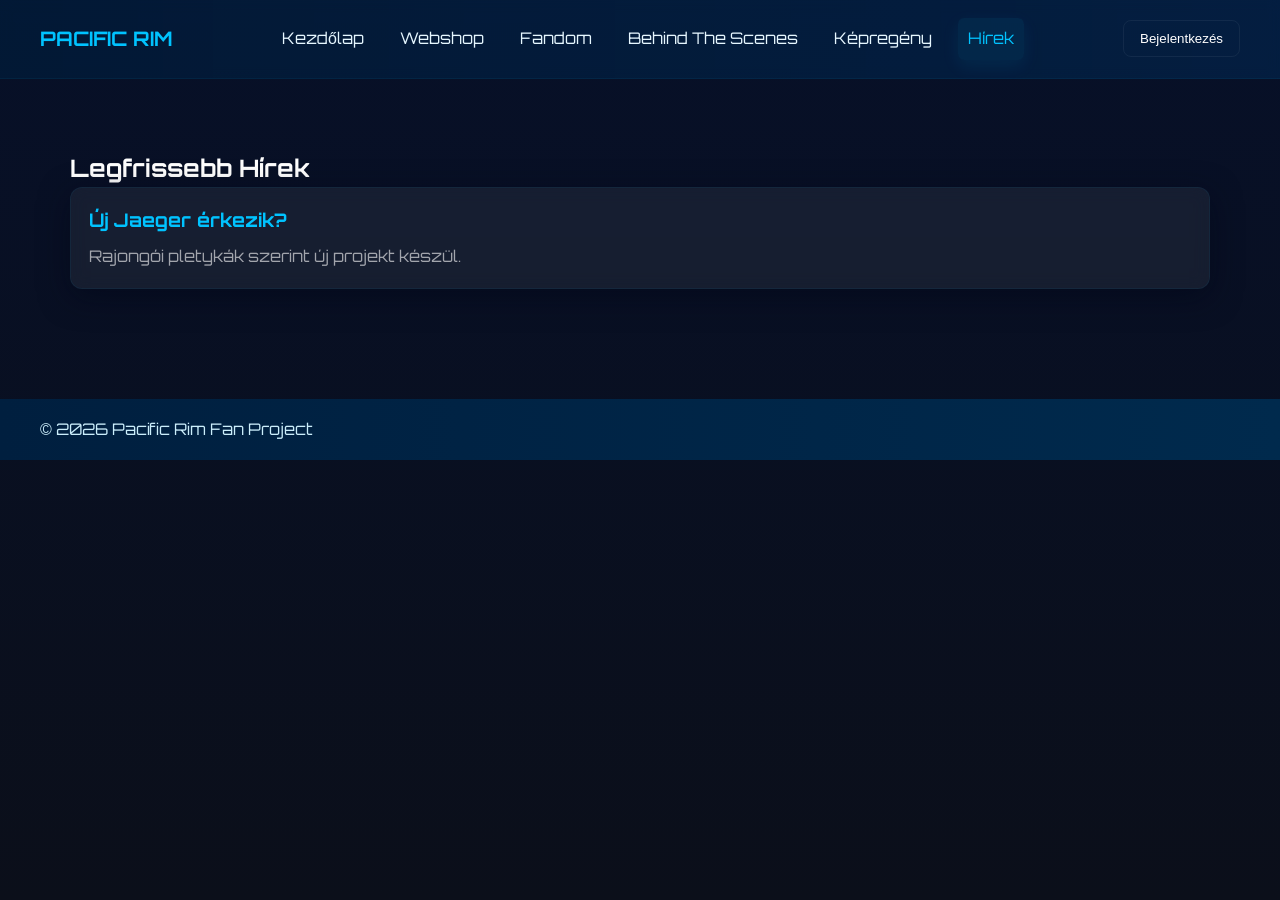
==== hirek.html @ d1afdade "Pacific Rim" ====
<!DOCTYPE html>
<html lang="hu">
<head>
<meta charset="UTF-8">
<title>Hírek - Pacific Rim</title>
<link rel="stylesheet" href="styles.css">
<script src="script.js" defer></script>
</head>
<body data-page="hirek">
<!-- ...existing code... -->
<header class="site-header">
  <div class="left"><div class="logo">PACIFIC RIM</div></div>
  <nav class="main-nav" aria-label="Fő navigáció">
    <a href="index.html">Kezdőlap</a>
    <a href="webshop.html">Webshop</a>
    <a href="fandom.html">Fandom</a>
    <a href="bts.html">Behind The Scenes</a>
    <a href="kepregeny.html">Képregény</a>
    <a href="hirek.html" class="active">Hírek</a>
  </nav>
  <div class="user-area">
    <button id="loginBtn" class="btn ghost">Bejelentkezés</button>
    <div id="userMenu" class="user-menu hidden">
      <span id="userName" class="user-name"></span>
      <button id="logoutBtn" class="btn small">Kijelentkezés</button>
    </div>
    <button id="mobileToggle" class="mobile-toggle" aria-label="Menü">☰</button>
  </div>
</header>

<main class="container">
  <section class="section">
    <h2>Legfrissebb Hírek</h2>

    <div class="card">
      <h3>Új Jaeger érkezik?</h3>
      <p>Rajongói pletykák szerint új projekt készül.</p>
    </div>

  </section>
</main>

<footer class="site-footer">
  <div>© 2026 Pacific Rim Fan Project</div>
</footer>
</body>
</html>
---- styles.css ----
@import url('https://fonts.googleapis.com/css2?family=Orbitron:wght@400;700&display=swap');

:root{
  --bg:#0b0f1a;
  --accent:#00c3ff;
  --accent-2:#ff6a00;
  --glass: rgba(255,255,255,0.06);
  --muted: rgba(255,255,255,0.6);
}

*{margin:0;padding:0;box-sizing:border-box}
html,body{height:100%}
body{
  font-family:'Orbitron',sans-serif;
  background:linear-gradient(180deg,#071028 0%,var(--bg) 100%);
  color:#fff;
  -webkit-font-smoothing:antialiased;
  line-height:1.6;
  min-height:100vh;
}

/* Header */
.site-header{
  display:flex;
  align-items:center;
  justify-content:space-between;
  gap:20px;
  padding:18px 40px;
  background:linear-gradient(90deg, rgba(0,31,63,0.6), rgba(0,51,102,0.4));
  position:sticky;
  top:0;
  z-index:40;
  backdrop-filter: blur(6px);
  border-bottom:1px solid rgba(0,195,255,0.06);
}
.logo{font-size:20px;color:var(--accent);font-weight:700}
.main-nav{display:flex;gap:16px}
.main-nav a{color:#e6f7ff;text-decoration:none;padding:8px 10px;border-radius:6px;transition:all .2s}
.main-nav a:hover{color:var(--accent);transform:translateY(-2px)}
.main-nav a.active{background:rgba(0,195,255,0.06);color:var(--accent);box-shadow:0 6px 18px rgba(0,195,255,0.08)}
.user-area{display:flex;align-items:center;gap:10px}
.btn{background:var(--accent-2);color:#fff;padding:10px 16px;border-radius:8px;border:none;cursor:pointer;transition:all .18s}
.btn.ghost{background:transparent;border:1px solid rgba(255,255,255,0.06)}
.btn.small{padding:6px 8px;font-size:13px}
.btn:hover{transform:translateY(-3px);filter:brightness(1.05)}
.mobile-toggle{display:none;background:transparent;border:none;color:var(--muted);font-size:20px}

/* Hero */
.hero{
  position:relative;
  height:70vh;
  display:flex;
  align-items:center;
  justify-content:center;
  overflow:hidden;
  background:url('kepek/wp14819111-pacific-rim-wallpapers.webp') center top /cover no-repeat;
}
.hero::after{content:"";position:absolute;inset:0;background:linear-gradient(180deg, rgba(2,6,23,0.35), rgba(2,6,23,0.6))}
.hero-inner{position:relative;z-index:2;text-align:center;padding:20px}
.hero h1{font-size:48px;text-shadow:0 0 30px var(--accent);letter-spacing:2px}
.tagline{color:var(--muted);margin-top:8px;margin-bottom:18px}
.hero-cta .btn{margin:0 8px}

/* Cards + content */
.container{max-width:1200px;margin:0 auto;padding:30px}
.section{padding:40px 0}
.cards{display:flex;gap:20px;flex-wrap:wrap}
.card{
  flex:1;min-width:240px;background:var(--glass);padding:18px;border-radius:12px;border:1px solid rgba(0,195,255,0.06);
  backdrop-filter:blur(8px);box-shadow:0 8px 30px rgba(2,6,23,0.5);transition:transform .28s, box-shadow .28s;
}
.card:hover{transform:translateY(-8px);box-shadow:0 18px 40px rgba(0,195,255,0.08)}
.card h3{margin-bottom:8px;color:var(--accent)}
.card p{color:var(--muted)}

/* Footer */
.site-footer{display:flex;justify-content:space-between;align-items:center;padding:18px 40px;background:linear-gradient(90deg,#001f3f,#002a4d);margin-top:40px;color:#cbeefb}
.footer-links a{color:var(--muted);margin-left:12px;text-decoration:none}

/* Modal */
.modal{
  position:fixed;
  inset:0;
  display:flex;
  align-items:center;
  justify-content:center;
  padding:20px;
  z-index:120;
  /* sötét overlay a háttér dimmeléséhez */
  background: rgba(0,0,0,0.6);
}
.modal.hidden{display:none}
.modal-panel{
  width:100%;
  max-width:420px;
  /* sötétebb, teltebb panel a jobb olvashatóságért */
  background: linear-gradient(180deg, rgba(2,6,23,0.95), rgba(2,6,23,0.92));
  padding:22px;
  border-radius:12px;
  border:1px solid rgba(0,195,255,0.08);
  box-shadow:0 30px 80px rgba(2,6,23,0.85);
  position:relative;
}
.modal-close{position:absolute;right:12px;top:10px;background:transparent;border:none;color:var(--muted);font-size:18px}
.auth-form label{display:block;margin-bottom:10px;color:var(--muted);font-size:14px}
.auth-form input{
  width:100%;
  padding:10px;
  margin-top:6px;
  border-radius:8px;
  border:1px solid rgba(255,255,255,0.06);
  background: rgba(255,255,255,0.02);
  color:#fff;
}
.form-actions{display:flex;gap:10px;justify-content:flex-end;margin-top:12px}
/* User menu */
.user-menu{display:flex;align-items:center;gap:8px}
.user-name{color:var(--accent);font-weight:700}

/* Utilities */
.hidden{display:none}
@media (max-width:900px){
  .main-nav{display:none;position:absolute;left:0;right:0;top:68px;background:linear-gradient(180deg,rgba(2,6,23,0.9),rgba(2,6,23,0.98));flex-direction:column;padding:20px;gap:12px}
  .mobile-toggle{display:block}
  .site-header{padding:12px 18px}
  .hero h1{font-size:34px}
}
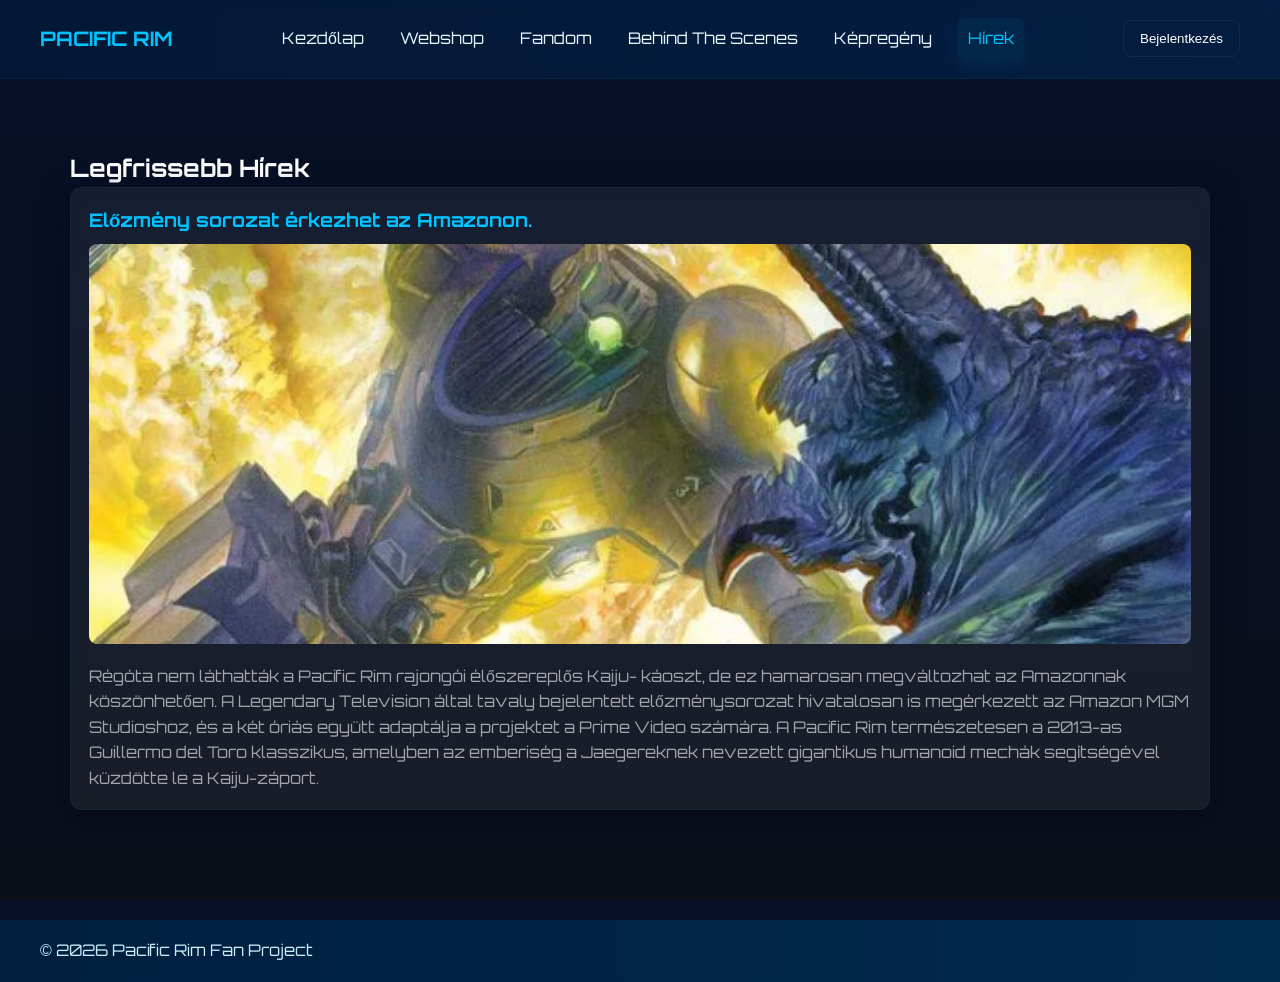
==== commit abe0594e: "Add new comic images and update references to use WebP format" ====
--- a/hirek.html
+++ b/hirek.html
@@ -33,9 +33,11 @@
     <h2>Legfrissebb Hírek</h2>
 
     <div class="card">
-      <h3>Új Jaeger érkezik?</h3>
-      <p>Rajongói pletykák szerint új projekt készül.</p>
+      <h3>Előzmény sorozat érkezhet az Amazonon.</h3>
+      <img src="kepek/prequel.webp" alt="Előzmény sorozat érkezhet az Amazonon" class="news-image">
+      <p>Régóta nem láthatták a Pacific Rim rajongói élőszereplős Kaiju- káoszt, de ez hamarosan megváltozhat az Amazonnak köszönhetően. A Legendary Television által tavaly bejelentett előzménysorozat hivatalosan is megérkezett az Amazon MGM Studioshoz, és a két óriás együtt adaptálja a projektet a Prime Video számára. A Pacific Rim természetesen a 2013-as Guillermo del Toro klasszikus, amelyben az emberiség a Jaegereknek nevezett gigantikus humanoid mechák segítségével küzdötte le a Kaiju-záport.</p>
     </div>
+    
 
   </section>
 </main>
--- a/styles.css
+++ b/styles.css
@@ -69,14 +69,19 @@
   flex:1;min-width:240px;background:var(--glass);padding:18px;border-radius:12px;border:1px solid rgba(0,195,255,0.06);
   backdrop-filter:blur(8px);box-shadow:0 8px 30px rgba(2,6,23,0.5);transition:transform .28s, box-shadow .28s;
 }
+.card img{width:100%;height:400px;object-fit:cover;border-radius:8px;margin-bottom:12px}
 .card:hover{transform:translateY(-8px);box-shadow:0 18px 40px rgba(0,195,255,0.08)}
 .card h3{margin-bottom:8px;color:var(--accent)}
 .card p{color:var(--muted)}
+.card .btn{margin-top:12px;width:100%}
+.card .price{margin-top:8px;font-size:14px;color:var(--accent-2);font-weight:700}
+.card .shop_image{width:100%;height:300px;object-fit:cover;border-radius:8px;margin-bottom:12px}
+.card .prices{display:flex;align-items:center;justify-content:space-between;gap:12px}
 
 /* Footer */
 .site-footer{display:flex;justify-content:space-between;align-items:center;padding:18px 40px;background:linear-gradient(90deg,#001f3f,#002a4d);margin-top:40px;color:#cbeefb}
 .footer-links a{color:var(--muted);margin-left:12px;text-decoration:none}
-
+.footer-links a:hover{color:var(--accent)}
 /* Modal */
 .modal{
   position:fixed;
@@ -124,4 +129,128 @@
   .mobile-toggle{display:block}
   .site-header{padding:12px 18px}
   .hero h1{font-size:34px}
+}
+
+/* Comic viewer styles */
+.comic-gallery{display:flex;gap:12px;flex-wrap:wrap;margin-top:18px}
+.comic-thumb{width:180px;height:120px;object-fit:cover;border-radius:10px;cursor:pointer;border:1px solid rgba(255,255,255,0.06);transition:transform .18s, box-shadow .18s}
+.comic-thumb:hover{transform:translateY(-6px);box-shadow:0 16px 30px rgba(0,0,0,0.5)}
+
+.comic-modal{position:fixed;inset:0;display:flex;align-items:center;justify-content:center;z-index:200;}
+.comic-modal.hidden{display:none}
+
+.comic-modal-backdrop{position:fixed;inset:0;background:rgba(0,0,0,0.6);backdrop-filter: blur(6px);z-index:190}
+
+.comic-panel{position:relative;z-index:210;max-width:900px;width:96%;background:linear-gradient(180deg, rgba(2,6,23,0.96), rgba(2,6,23,0.9));padding:18px;border-radius:12px;border:1px solid rgba(255,255,255,0.04);box-shadow:0 40px 120px rgba(2,6,23,0.9);display:flex;align-items:center;gap:14px}
+
+.comic-frame-container{flex:1;display:flex;flex-direction:column;align-items:center;justify-content:center;position:relative;gap:8px;width:100%;max-height:80vh;overflow:visible}
+
+.comic-frame{flex:1;width:100%;height:100%;display:flex;align-items:center;justify-content:center;position:relative;border-radius:8px;overflow:hidden;background:rgba(0,0,0,0.28)}
+.comic-frame.zoomed{overflow:auto;align-items:flex-start;justify-content:flex-start}
+.comic-frame img{display:block;border-radius:6px;transition:zoom .2s ease-out;max-width:100%;width:auto;height:auto}
+.comic-frame img.fit-height{max-height:80vh}
+.comic-frame.zoomed img{max-height:none}
+
+.comic-close{position:absolute;right:12px;top:10px;background:transparent;border:none;color:var(--muted);font-size:20px;z-index:220}
+
+.comic-nav{background:linear-gradient(180deg, rgba(255,255,255,0.03), rgba(255,255,255,0.01));border:1px solid rgba(255,255,255,0.04);color:#fff;font-size:26px; width:44px;height:44px;border-radius:8px;cursor:pointer}
+.comic-nav.left{align-self:center}
+.comic-nav.right{align-self:center}
+
+.page-indicator{position:absolute;left:50%;transform:translateX(-50%);bottom:10px;background:rgba(0,0,0,0.44);padding:6px 10px;border-radius:20px;font-size:13px;color:var(--muted);backdrop-filter: blur(4px);border:1px solid rgba(255,255,255,0.04)}
+
+.zoom-controls{display:flex;align-items:center;gap:8px;padding:8px 12px;background:rgba(0,0,0,0.3);border-radius:8px;border:1px solid rgba(255,255,255,0.08);backdrop-filter:blur(4px)}
+.zoom-btn{background:transparent;border:1px solid rgba(0,195,255,0.3);color:var(--accent);width:32px;height:32px;border-radius:6px;cursor:pointer;transition:all .18s;font-size:14px;font-weight:700}
+.zoom-btn:hover{background:rgba(0,195,255,0.1);border-color:var(--accent)}
+.zoom-btn.reset{color:var(--muted);border-color:rgba(255,255,255,0.2)}
+.zoom-btn.reset:hover{background:rgba(255,255,255,0.05);border-color:var(--muted);color:var(--accent)}
+.zoom-level{color:var(--muted);font-size:12px;min-width:45px;text-align:center}
+
+/* When modal open, slightly dim and blur everything else using body class toggled by JS */
+body.comic-open > *:not(.comic-modal):not(.comic-modal-backdrop){filter: blur(4px) brightness(0.45);pointer-events:none}
+
+/* Comic Selection Styles */
+.comic-section{margin-top:40px}
+.comic-section h2{font-size:28px;color:var(--accent);margin-bottom:24px;text-shadow:0 0 20px rgba(0,195,255,0.2)}
+
+.comic-controls{display:flex;justify-content:space-between;align-items:center;margin-bottom:24px;gap:16px;flex-wrap:wrap}
+.filter-group{display:flex;align-items:center;gap:12px}
+.filter-group label{color:var(--muted)}
+.filter-select{padding:8px 12px;background:rgba(255,255,255,0.04);border:1px solid rgba(255,255,255,0.08);color:#fff;border-radius:6px;cursor:pointer}
+
+.view-group{display:flex;gap:8px}
+.view-btn{background:transparent;border:1px solid rgba(255,255,255,0.08);color:var(--muted);width:36px;height:36px;border-radius:6px;cursor:pointer;transition:all .18s}
+.view-btn.active{background:rgba(0,195,255,0.1);color:var(--accent);border-color:var(--accent)}
+
+.selection-stats{display:flex;align-items:center;gap:16px;padding:14px 16px;background:rgba(0,195,255,0.03);border:1px solid rgba(0,195,255,0.1);border-radius:8px;margin-bottom:24px;flex-wrap:wrap}
+.selection-stats strong{color:var(--accent);font-size:18px}
+
+.comic-catalog{display:grid;gap:20px}
+.comic-catalog.grid-view{grid-template-columns:repeat(auto-fill, minmax(280px, 1fr))}
+.comic-catalog.list-view{grid-template-columns:1fr}
+
+.comic-card-link{text-decoration:none;color:inherit;display:block;transition:all .2s}
+.comic-card-link:hover{text-decoration:none}
+
+.comic-card{background:linear-gradient(135deg, rgba(0,51,102,0.2), rgba(0,31,63,0.2));border:1px solid rgba(0,195,255,0.1);border-radius:10px;overflow:hidden;transition:all .2s;cursor:pointer;height:100%;display:flex;flex-direction:column;padding:14px}
+.comic-card-link:hover .comic-card{transform:translateY(-4px);box-shadow:0 12px 30px rgba(0,195,255,0.08);border-color:rgba(0,195,255,0.2)}
+
+.comic-cover-container{position:relative;width:calc(100% + 28px);aspect-ratio:2/3;background:linear-gradient(135deg, rgba(0,0,0,0.4), rgba(0,0,0,0.2));border-radius:6px;overflow:hidden;margin:-14px -14px 14px -14px}
+.comic-cover{width:100%;height:100%;object-fit:cover}
+.comic-cover-placeholder{width:100%;height:100%;display:flex;align-items:center;justify-content:center;background:linear-gradient(135deg, rgba(0,195,255,0.05), rgba(255,106,0,0.05));font-size:48px}
+.comic-status-badge{position:absolute;top:8px;right:8px;font-size:11px;padding:6px 10px;border-radius:20px;background:rgba(0,0,0,0.6);backdrop-filter:blur(4px);border:1px solid rgba(255,255,255,0.1)}
+.comic-status-badge.new{color:#4ade80;border-color:#4ade80}
+.comic-status-badge.popular{color:var(--accent-2);border-color:var(--accent-2)}
+.comic-status-badge.available{color:var(--accent);border-color:var(--accent)}
+
+.comic-header{margin-bottom:12px}
+.comic-header h3{font-size:16px;color:var(--accent);margin-bottom:4px;line-height:1.3}
+.comic-year{font-size:12px;color:var(--muted)}
+
+.comic-meta{display:flex;gap:8px;margin-bottom:12px;flex-wrap:wrap}
+.comic-series{font-size:12px;color:var(--muted);padding:3px 6px;background:rgba(255,255,255,0.02);border-radius:4px}
+
+.comic-actions{display:flex;gap:8px;margin-top:auto}
+.btn-select-comic{background:rgba(0,195,255,0.08);border:1px solid rgba(0,195,255,0.2);color:var(--accent);padding:10px 12px;border-radius:6px;cursor:pointer;transition:all .18s;flex:1;text-align:center;font-size:13px}
+.btn-select-comic:hover{background:rgba(0,195,255,0.15);border-color:var(--accent)}
+.btn-select-comic.selected{background:var(--accent-2);color:#fff;border-color:var(--accent-2)}
+
+.btn-text{display:block}
+
+/* Selected Panel */
+.selected-panel{position:fixed;right:0;top:0;height:100vh;width:420px;background:linear-gradient(180deg, rgba(2,6,23,0.98), rgba(2,6,23,0.95));border-left:1px solid rgba(0,195,255,0.1);z-index:180;transform:translateX(100%);transition:transform .3s;box-shadow:-20px 0 60px rgba(0,0,0,0.6);display:flex;flex-direction:column;overflow-y:auto}
+.selected-panel.hidden{transform:translateX(100%);pointer-events:none}
+
+.panel-header{padding:20px;border-bottom:1px solid rgba(0,195,255,0.08);display:flex;justify-content:space-between;align-items:center}
+.panel-header h3{color:var(--accent);font-size:18px}
+.close-btn{background:transparent;border:none;color:var(--muted);font-size:24px;cursor:pointer;transition:color .18s}
+.close-btn:hover{color:var(--accent)}
+
+.selected-list{flex:1;padding:16px;overflow-y:auto}
+.selected-item{display:flex;justify-content:space-between;align-items:start;padding:12px;background:rgba(0,195,255,0.03);border:1px solid rgba(0,195,255,0.08);border-radius:6px;margin-bottom:12px}
+.item-info h4{color:var(--accent);font-size:14px;margin-bottom:4px}
+.item-info p{color:var(--muted);font-size:12px}
+.btn-remove-from-list{background:transparent;border:none;color:var(--muted);font-size:18px;cursor:pointer;transition:color .18s;padding:4px}
+.btn-remove-from-list:hover{color:var(--accent-2)}
+
+.empty-message{color:var(--muted);text-align:center;padding:20px;font-size:14px}
+
+.panel-actions{padding:16px;border-top:1px solid rgba(0,195,255,0.08);display:flex;gap:10px}
+.panel-actions .btn{flex:1}
+
+@media (max-width:900px){
+  .comic-catalog.grid-view{grid-template-columns:repeat(auto-fill, minmax(220px, 1fr))}
+  .selected-panel{width:100%;right:0;top:auto;bottom:0;height:60vh;transform:translateY(100%)}
+  .selected-panel.hidden{transform:translateY(100%)}
+  .comic-controls{flex-direction:column;align-items:flex-start}
+  .comic-panel{flex-direction:column;padding:12px}
+  .comic-nav{width:40px;height:40px;font-size:20px}
+  .comic-thumb{width:140px;height:96px}
+  .zoom-controls{flex-wrap:wrap;justify-content:center;gap:6px}
+}
+
+@media (max-width:600px){
+  .comic-catalog.grid-view{grid-template-columns:1fr}
+  .comic-catalog.list-view{grid-template-columns:1fr}
+  .selected-panel{width:100%;height:70vh;bottom:0}
 }
